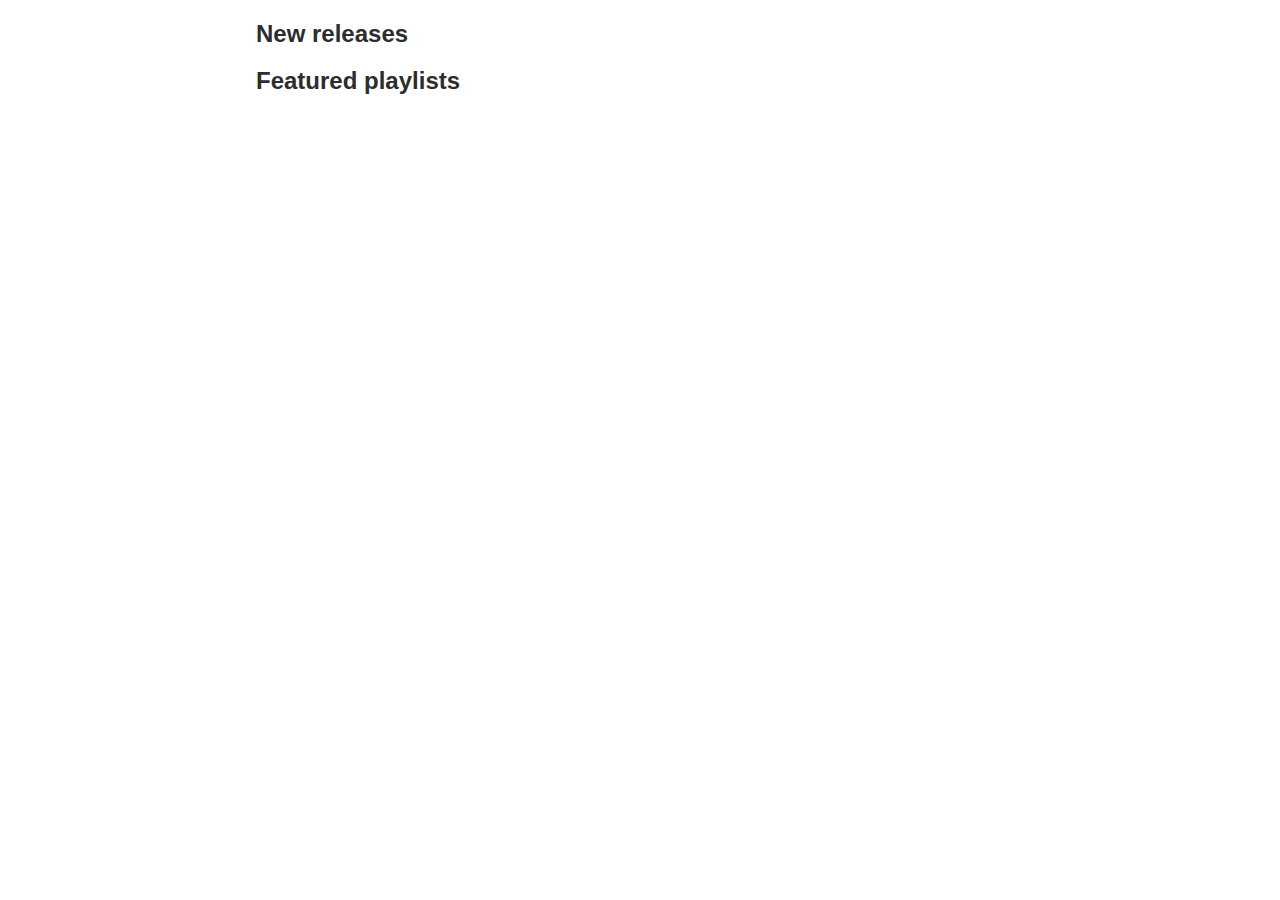
==== audio-catalog/index.html @ 84698c70 "Audio catalog init" ====
<!DOCTYPE html>
<html lang="en">
  <head>
    <meta charset="UTF-8" />
    <meta http-equiv="X-UA-Compatible" content="IE=edge" />
    <meta name="viewport" content="width=device-width, initial-scale=1.0" />
    <title>Audio Catalog</title>
    <link rel="stylesheet" href="styles/normalize.css" />
    <link rel="stylesheet" href="styles/index.css" />
  </head>
  <body>
    <div class="container">
      <section class="section">
        <h2 class="section__title section__title_releases">New releases</h2>

        <ul id="newReleases" class="releases"></ul>
      </section>

      <section class="section">
        <h2 class="section__title section__title_playlists">
          Featured playlists
        </h2>

        <ul id="featuredPlaylists" class="playlists"></ul>
      </section>
    </div>

    <script src="scripts/index.js"></script>
  </body>
</html>
---- audio-catalog/styles/index.css ----
*,
*::before,
*::after {
  box-sizing: border-box;
}

html {
  --color-dark: #2d2d2d;
  --color-secondary: #7c8db5;
  --color-accent: #f8991c;
  --color-border: #e6effb;
  --color-disabled: #dadada;

  font-family: sans-serif;
  color: var(--color-dark);
}

/* Container */

.container {
  max-width: 768px;
  width: 100%;
  margin: 0 auto;
}

/* /Container */
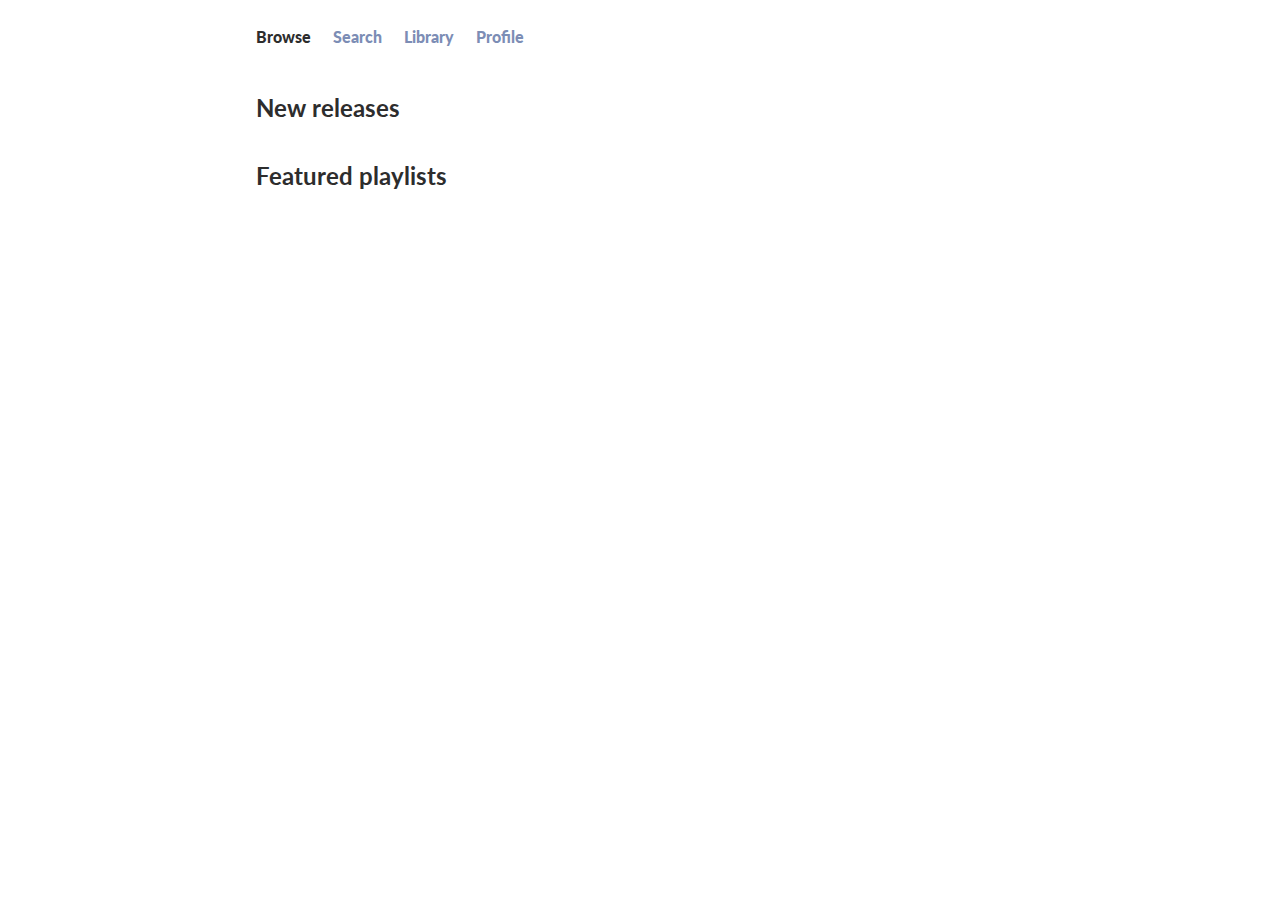
==== commit 27f7f0f5: "Rendered list of new releases" ====
--- a/audio-catalog/index.html
+++ b/audio-catalog/index.html
@@ -5,11 +5,40 @@
     <meta http-equiv="X-UA-Compatible" content="IE=edge" />
     <meta name="viewport" content="width=device-width, initial-scale=1.0" />
     <title>Audio Catalog</title>
+
+    <link rel="preconnect" href="https://fonts.gstatic.com" />
+    <link
+      href="https://fonts.googleapis.com/css2?family=Lato:wght@700;900&display=swap"
+      rel="stylesheet"
+    />
+
     <link rel="stylesheet" href="styles/normalize.css" />
     <link rel="stylesheet" href="styles/index.css" />
+    <link rel="stylesheet" href="styles/navbar.css" />
   </head>
   <body>
     <div class="container">
+      <nav class="nav">
+        <button type="button" class="nav__toggler" id="navToggler">
+          <img src="images/icons/nav_menu.svg" alt="Open nav menu" />
+        </button>
+
+        <ul class="nav__menu">
+          <li class="nav__item nav__item_active">
+            <a href="#" class="nav__link">Browse</a>
+          </li>
+          <li class="nav__item">
+            <a href="#" class="nav__link">Search</a>
+          </li>
+          <li class="nav__item">
+            <a href="#" class="nav__link">Library</a>
+          </li>
+          <li class="nav__item">
+            <a href="#" class="nav__link">Profile</a>
+          </li>
+        </ul>
+      </nav>
+
       <section class="section">
         <h2 class="section__title section__title_releases">New releases</h2>
 
@@ -26,5 +55,6 @@
     </div>
 
     <script src="scripts/index.js"></script>
+    <script src="scripts/navbar.js"></script>
   </body>
 </html>
--- a/audio-catalog/styles/index.css
+++ b/audio-catalog/styles/index.css
@@ -11,7 +11,7 @@
   --color-border: #e6effb;
   --color-disabled: #dadada;
 
-  font-family: sans-serif;
+  font-family: 'Lato', sans-serif;
   color: var(--color-dark);
 }
 
@@ -24,3 +24,42 @@
 }
 
 /* /Container */
+
+.releases {
+  list-style: none;
+  margin: 0;
+  padding: 0;
+
+  display: grid;
+  grid-template-columns: repeat(4, 1fr);
+  column-gap: 20px;
+  row-gap: 30px;
+}
+
+.release {
+  border: 2px solid var(--color-dark);
+  padding: 22px;
+}
+
+.release__name {
+  margin: 0;
+  padding: 0;
+  font-weight: 700;
+  font-size: 15px;
+}
+
+.release__img {
+  width: 100%;
+}
+
+@media (max-width: 768px) {
+  .releases {
+    grid-template-columns: repeat(2, 1fr);
+  }
+}
+
+@media (max-width: 414px) {
+  .releases {
+    grid-template-columns: repeat(1, 1fr);
+  }
+}
--- a/audio-catalog/styles/navbar.css
+++ b/audio-catalog/styles/navbar.css
@@ -0,0 +1,68 @@
+.nav {
+  padding: 28px 0;
+}
+
+.nav__toggler {
+  display: none;
+}
+
+.nav__menu {
+  list-style: none;
+  padding: 0;
+  margin: 0;
+  display: flex;
+}
+
+.nav__item {
+  color: var(--color-secondary);
+  font-weight: 900;
+}
+
+.nav__item:not(:last-child) {
+  margin-right: 22px;
+}
+
+.nav__item_active,
+.nav__item:hover {
+  color: var(--color-dark);
+}
+
+.nav__link {
+  text-decoration: none;
+  color: inherit;
+}
+
+@media (max-width: 414px) {
+  .nav {
+    position: relative;
+    display: flex;
+    justify-content: flex-end;
+  }
+
+  .nav__toggler {
+    display: block;
+    border: none;
+    background: none;
+    cursor: pointer;
+  }
+
+  .nav__menu {
+    display: none;
+    flex-direction: column;
+    position: absolute;
+    right: 0;
+    top: 100%;
+    padding: 11px 37px;
+    border: 1px solid var(--color-border);
+    border-radius: 10px;
+  }
+
+  .nav__menu_open {
+    display: flex;
+  }
+
+  .nav__item:not(:last-child) {
+    margin-right: 0;
+    margin-bottom: 22px;
+  }
+}
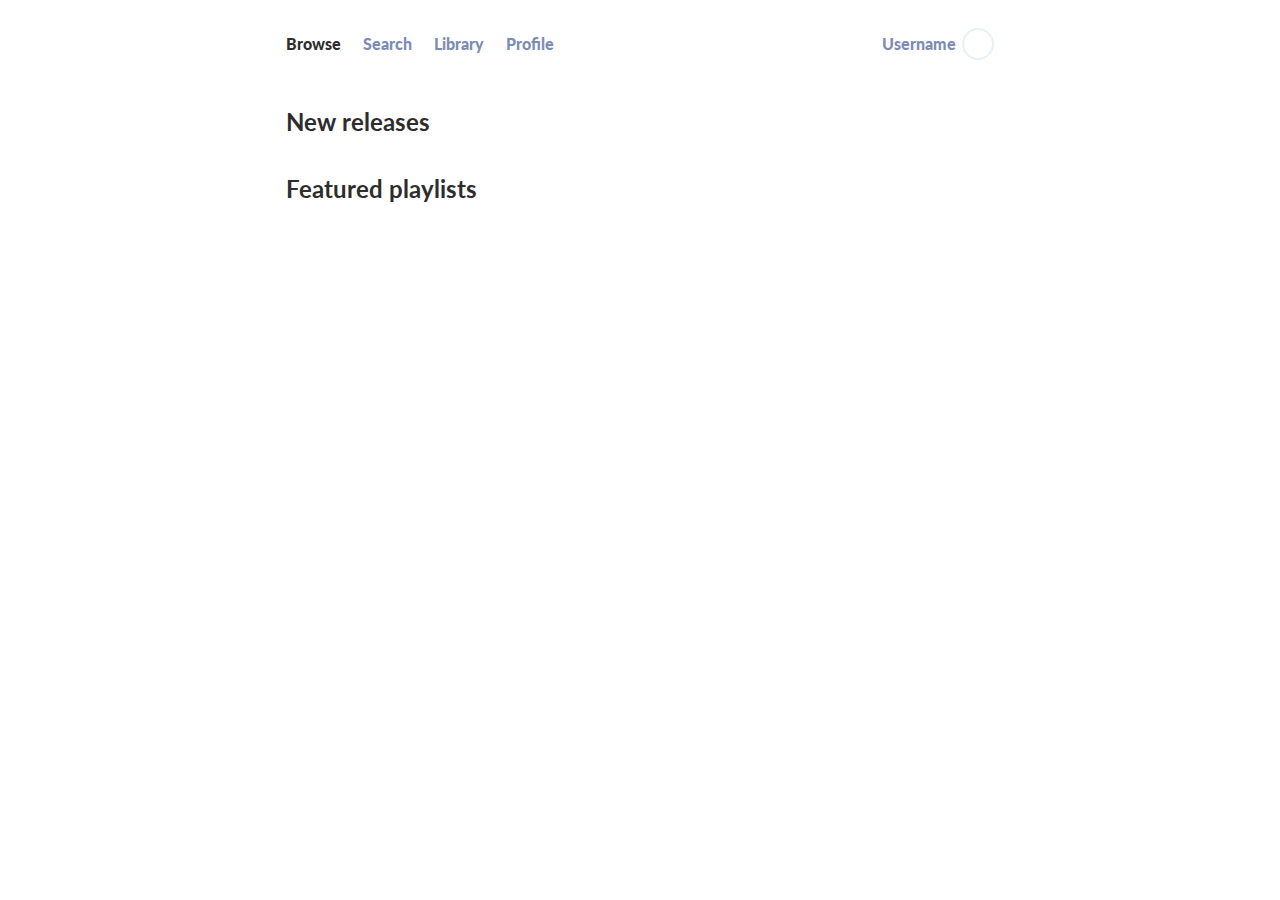
==== commit 72cb4a02: "Navbar toggle" ====
--- a/audio-catalog/index.html
+++ b/audio-catalog/index.html
@@ -36,6 +36,10 @@
           <li class="nav__item">
             <a href="#" class="nav__link">Profile</a>
           </li>
+          <li class="nav__item nav__item_user">
+            <span class="user__name">Username</span>
+            <div class="user__icon"></div>
+          </li>
         </ul>
       </nav>
 
--- a/audio-catalog/styles/index.css
+++ b/audio-catalog/styles/index.css
@@ -21,6 +21,7 @@
   max-width: 768px;
   width: 100%;
   margin: 0 auto;
+  padding: 0 30px;
 }
 
 /* /Container */
@@ -37,19 +38,31 @@
 }
 
 .release {
-  border: 2px solid var(--color-dark);
-  padding: 22px;
+  border: 1px solid var(--color-border);
+  padding: 16px;
+  border-radius: 10px;
+}
+
+.release__img {
+  width: 100%;
+  border-radius: 15px;
 }
 
 .release__name {
   margin: 0;
   padding: 0;
+  margin-top: 9px;
   font-weight: 700;
   font-size: 15px;
 }
 
-.release__img {
-  width: 100%;
+.release__artist {
+  margin: 0;
+  padding: 0;
+  margin-top: 8px;
+  font-weight: 900;
+  font-size: 12px;
+  color: var(--color-secondary);
 }
 
 @media (max-width: 768px) {
--- a/audio-catalog/styles/navbar.css
+++ b/audio-catalog/styles/navbar.css
@@ -11,6 +11,7 @@
   padding: 0;
   margin: 0;
   display: flex;
+  align-items: center;
 }
 
 .nav__item {
@@ -32,7 +33,24 @@
   color: inherit;
 }
 
-@media (max-width: 414px) {
+.nav__item_user {
+  margin-left: auto;
+  display: flex;
+  align-items: center;
+}
+
+.user__name {
+  margin-right: 6px;
+}
+
+.user__icon {
+  width: 32px;
+  height: 32px;
+  border-radius: 50%;
+  border: 2px solid var(--color-border);
+}
+
+@media (max-width: 540px) {
   .nav {
     position: relative;
     display: flex;
@@ -55,6 +73,7 @@
     padding: 11px 37px;
     border: 1px solid var(--color-border);
     border-radius: 10px;
+    background-color: #fff;
   }
 
   .nav__menu_open {
